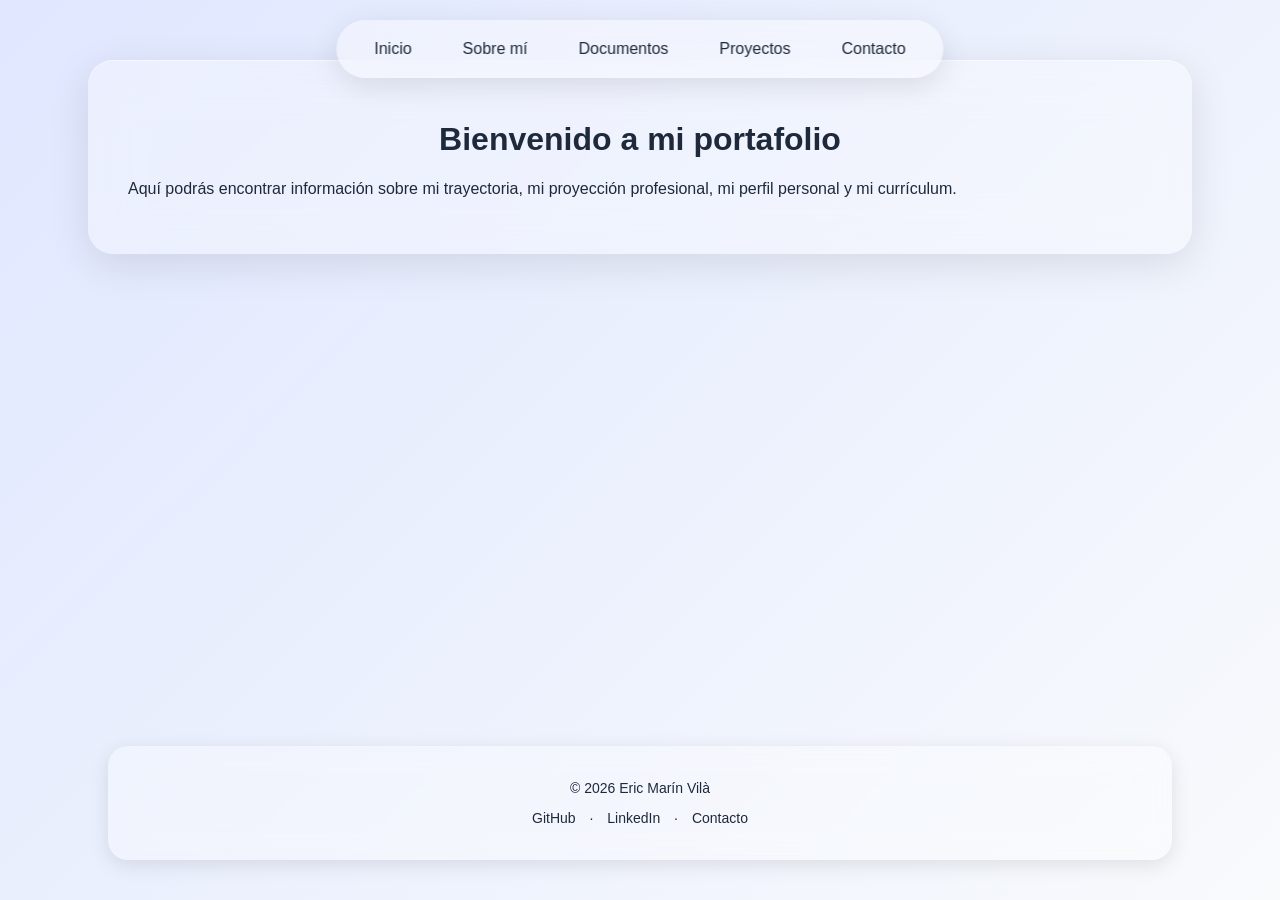
==== index.html @ af874980 "x" ====
<!DOCTYPE html>
<html lang="es">
<head>
    <meta charset="UTF-8">
    <title>Inicio</title>
    <link rel="stylesheet" href="css/style.css">
</head>
<body>

<nav>
    <a href="index.html">Inicio</a>
    <a href="about.html">Sobre mí</a>
    <a href="documents.html">Documentos</a>
    <a href="projects.html">Proyectos</a>
    <a href="contact.html">Contacto</a>
</nav>

<main>
    <div class="glass">
        <h1>Bienvenido a mi portafolio</h1>
        <p>
            Aquí podrás encontrar información sobre mi trayectoria,
            mi proyección profesional, mi perfil personal y mi currículum.
        </p>
    </div>
</main>

<footer>
    <p>© 2026 Eric Marín Vilà</p>
    <p>
        <a href="#">GitHub</a> · 
        <a href="#">LinkedIn</a> · 
        <a href="#">Contacto</a>
    </p>
</footer>

</body>
</html>
---- css/style.css ----
body {
    margin: 0;
    font-family: -apple-system, BlinkMacSystemFont, sans-serif;
    background: linear-gradient(135deg, #e0e7ff, #f8fafc);
    color: #1e293b;
}

/* NAVBAR */
nav {
    position: fixed;
    top: 20px;
    left: 50%;
    transform: translateX(-50%);

    padding: 10px 20px;
    display: flex;
    gap: 15px;

    backdrop-filter: blur(20px);
    background: rgba(255, 255, 255, 0.4);
    border-radius: 50px;

    box-shadow: 0 8px 30px rgba(0,0,0,0.1);

    z-index: 1000;
}

/* LINKS COMO BOTONES */
nav a {
    text-decoration: none;
    color: #1e293b;
    padding: 10px 18px;
    border-radius: 30px;
    transition: all 0.2s ease;
}

/* HOVER EFECTO BOTÓN */
nav a:hover {
    background: rgba(255, 255, 255, 0.7);
    transform: translateY(-2px);
}

/* GLASS EFFECT */
.glass {
    backdrop-filter: blur(25px);
    background: rgba(255, 255, 255, 0.3);
    border-radius: 25px;
    padding: 40px;
    margin: 60px auto;
    width: 80%;

    box-shadow: 
        0 10px 40px rgba(0,0,0,0.1),
        inset 0 1px 1px rgba(255,255,255,0.5);
}

/* TITLES */
h1 {
    text-align: center;
}

/* BUTTONS */
button {
    background: rgba(255,255,255,0.6);
    border: none;
    padding: 10px 20px;
    border-radius: 10px;
    cursor: pointer;
}

/* GRID DE PROYECTOS */
.projects-container {
    display: grid;
    grid-template-columns: repeat(auto-fit, minmax(250px, 1fr));
    gap: 20px;
}

.project-card {
    backdrop-filter: blur(15px);
    background: rgba(255, 255, 255, 0.35);
    border-radius: 15px;
    padding: 20px;
    transition: transform 0.2s ease, box-shadow 0.2s ease;
}

.project-card:hover {
    transform: translateY(-5px);
    box-shadow: 0 10px 30px rgba(0,0,0,0.15);
}

.project-card h3 {
    margin-top: 0;
}

.project-card a {
    text-decoration: none;
    font-weight: bold;
}

/* CENTRAR CONTENIDO */
body {
    min-height: 100vh;
    display: flex;
    flex-direction: column;
}

/* CONTENIDO PRINCIPAL */
main {
    flex: 1;
}

footer {
    margin: 40px auto;
    width: 80%;
    padding: 20px;

    text-align: center;
    font-size: 14px;

    backdrop-filter: blur(15px);
    background: rgba(255,255,255,0.3);
    border-radius: 20px;

    box-shadow: 0 5px 20px rgba(0,0,0,0.1);
}

footer a {
    color: #1e293b;
    text-decoration: none;
    margin: 0 10px;
}

footer a:hover {
    text-decoration: underline;
}

/* FORMULARIO */
form {
    display: flex;
    flex-direction: column;
    gap: 15px;
}

input, textarea {
    padding: 12px;
    border-radius: 12px;
    border: none;
    outline: none;

    backdrop-filter: blur(10px);
    background: rgba(255,255,255,0.5);

    font-size: 14px;
}

/* TEXTAREA */
textarea {
    min-height: 120px;
    resize: none;
}

/* BOTÓN */
button {
    padding: 12px;
    border-radius: 12px;
    border: none;
    cursor: pointer;

    background: rgba(255,255,255,0.7);
    font-weight: 500;
    transition: all 0.2s ease;
}

button:hover {
    transform: translateY(-2px);
    background: rgba(255,255,255,0.9);
}

input:focus, textarea:focus {
    background: rgba(255,255,255,0.8);
    box-shadow: 0 0 0 2px rgba(99,102,241,0.3);
}

/* CONTENEDOR */
.docs-container {
    display: grid;
    grid-template-columns: repeat(auto-fit, minmax(250px, 1fr));
    gap: 20px;
}

/* TARJETA SIMPLE */
.doc-card {
    display: block;
    padding: 30px;
    border-radius: 20px;

    text-decoration: none;
    color: #1e293b;

    backdrop-filter: blur(15px);
    background: rgba(255,255,255,0.35);

    box-shadow: 0 8px 25px rgba(0,0,0,0.1);

    transition: transform 0.2s ease, box-shadow 0.2s ease, background 0.2s ease;
}

/* HOVER */
.doc-card:hover {
    transform: translateY(-6px);
    box-shadow: 0 15px 35px rgba(0,0,0,0.15);
    background: rgba(255,255,255,0.5);
}

/* TEXTO */
.doc-card h2 {
    margin-top: 0;
}

.doc-card p {
    margin-bottom: 0;
    opacity: 0.8;
}
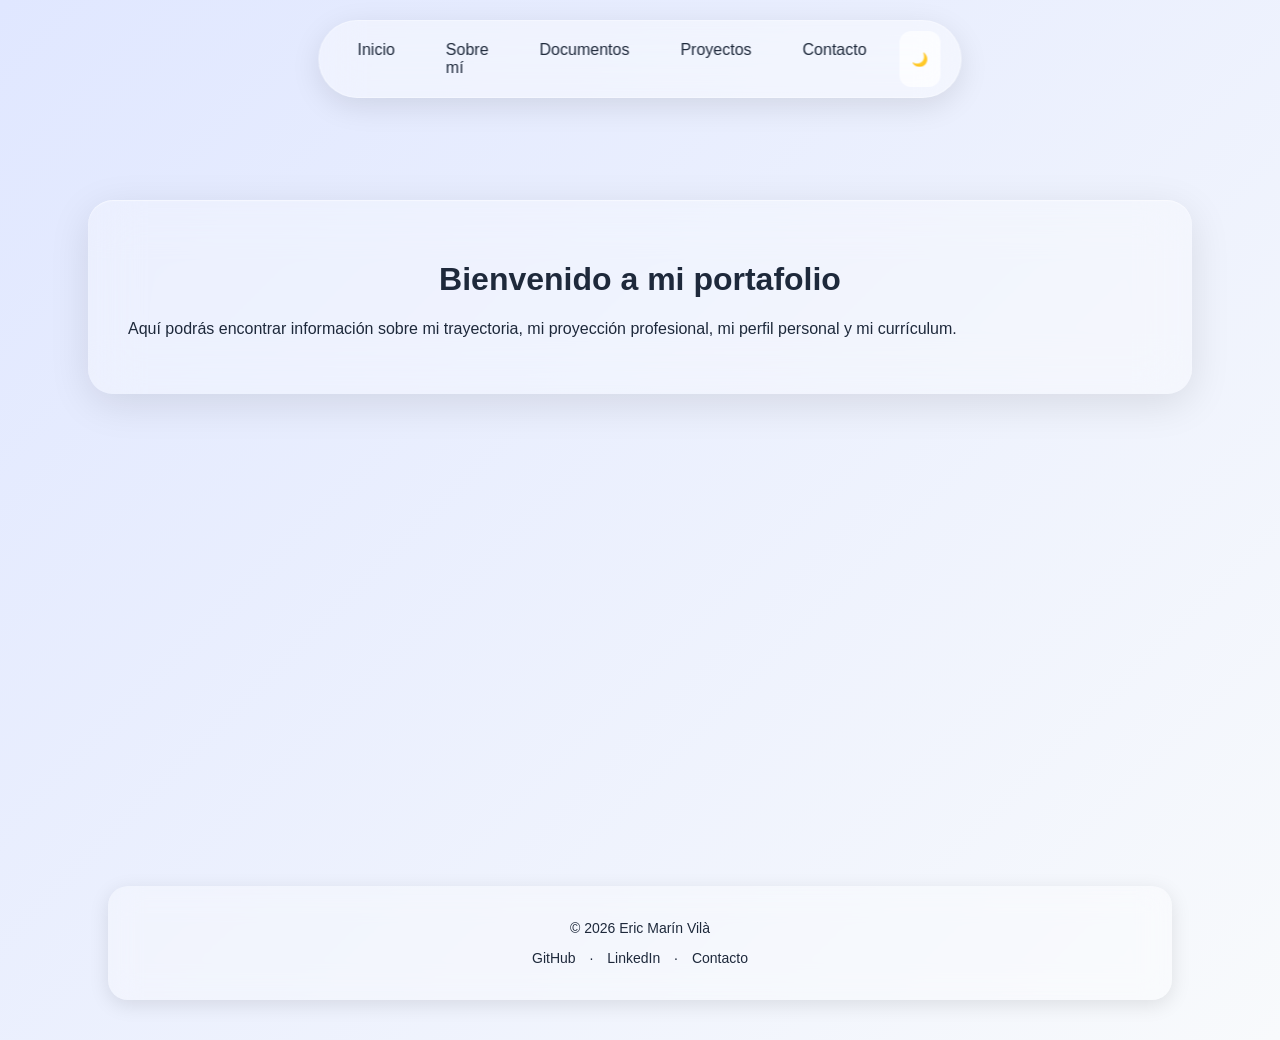
==== commit 3a115bc1: "x" ====
--- a/index.html
+++ b/index.html
@@ -13,6 +13,7 @@
     <a href="documents.html">Documentos</a>
     <a href="projects.html">Proyectos</a>
     <a href="contact.html">Contacto</a>
+    <button onclick="toggleDark()">🌙</button>
 </nav>
 
 <main>
@@ -34,5 +35,20 @@
     </p>
 </footer>
 
+<script>
+function toggleDark() {
+    document.body.classList.toggle("dark");
+}
+</script>
+<script>
+if (localStorage.theme === "dark") {
+    document.body.classList.add("dark");
+}
+
+function toggleDark() {
+    document.body.classList.toggle("dark");
+    localStorage.theme = document.body.classList.contains("dark") ? "dark" : "light";
+}
+</script>
 </body>
 </html>
--- a/css/style.css
+++ b/css/style.css
@@ -1,5 +1,20 @@
+/* MODO OSCURO */
+.dark {
+    background: #0f172a;
+    color: white;
+}
+
+/* Ajustar tus cards / navbar */
+.dark .glass,
+.dark nav,
+.dark .doc-card {
+    background: rgba(30, 41, 59, 0.6);
+    color: white;
+}
+
 body {
     margin: 0;
+    padding-top: 140px;
     font-family: -apple-system, BlinkMacSystemFont, sans-serif;
     background: linear-gradient(135deg, #e0e7ff, #f8fafc);
     color: #1e293b;
@@ -11,7 +26,7 @@
     top: 20px;
     left: 50%;
     transform: translateX(-50%);
-
+    border: 1px solid rgba(255,255,255,0.3);
     padding: 10px 20px;
     display: flex;
     gap: 15px;
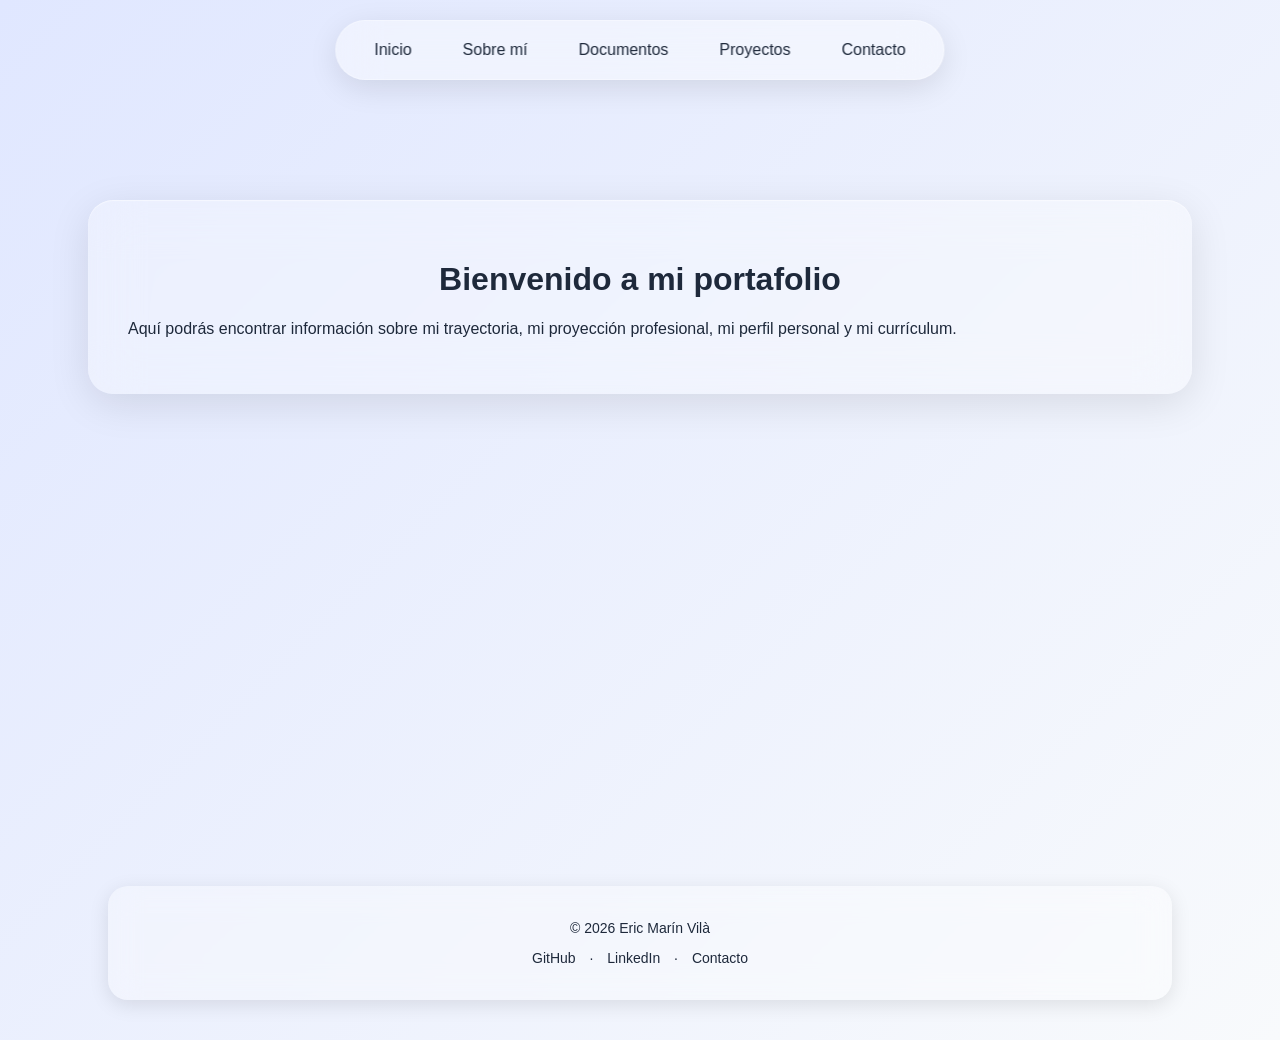
==== commit 5787f482: "x" ====
--- a/index.html
+++ b/index.html
@@ -13,7 +13,6 @@
     <a href="documents.html">Documentos</a>
     <a href="projects.html">Proyectos</a>
     <a href="contact.html">Contacto</a>
-    <button onclick="toggleDark()">🌙</button>
 </nav>
 
 <main>
@@ -35,20 +34,5 @@
     </p>
 </footer>
 
-<script>
-function toggleDark() {
-    document.body.classList.toggle("dark");
-}
-</script>
-<script>
-if (localStorage.theme === "dark") {
-    document.body.classList.add("dark");
-}
-
-function toggleDark() {
-    document.body.classList.toggle("dark");
-    localStorage.theme = document.body.classList.contains("dark") ? "dark" : "light";
-}
-</script>
 </body>
 </html>
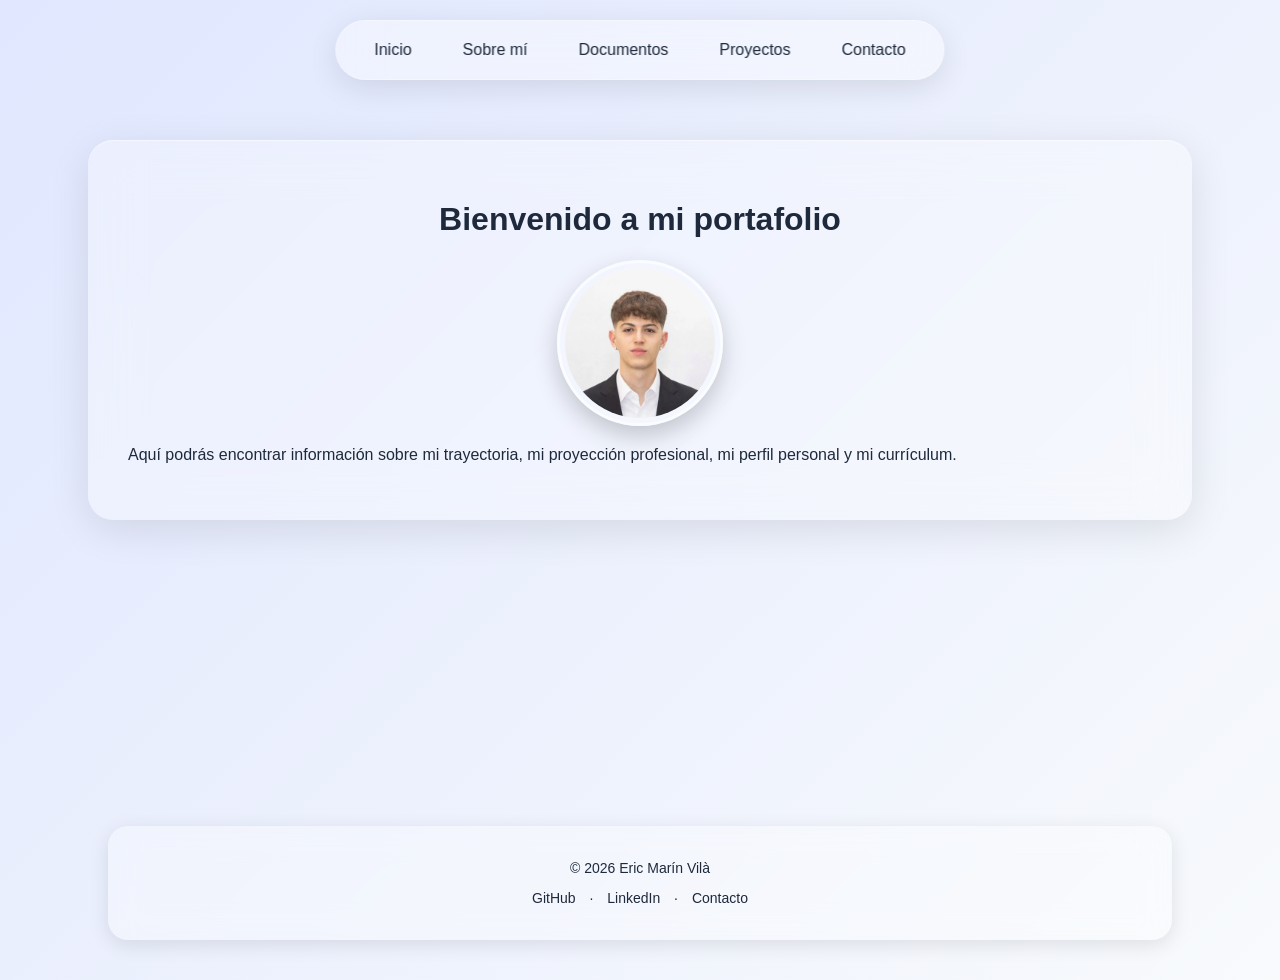
==== commit 670da353: "x" ====
--- a/index.html
+++ b/index.html
@@ -18,6 +18,9 @@
 <main>
     <div class="glass">
         <h1>Bienvenido a mi portafolio</h1>
+        <div class="profile">
+            <img src="img/FotoEricCV.jpg" alt="Mi foto">
+        </div>
         <p>
             Aquí podrás encontrar información sobre mi trayectoria,
             mi proyección profesional, mi perfil personal y mi currículum.
--- a/css/style.css
+++ b/css/style.css
@@ -1,20 +1,6 @@
-/* MODO OSCURO */
-.dark {
-    background: #0f172a;
-    color: white;
-}
-
-/* Ajustar tus cards / navbar */
-.dark .glass,
-.dark nav,
-.dark .doc-card {
-    background: rgba(30, 41, 59, 0.6);
-    color: white;
-}
-
 body {
     margin: 0;
-    padding-top: 140px;
+    padding-top: 80px;
     font-family: -apple-system, BlinkMacSystemFont, sans-serif;
     background: linear-gradient(135deg, #e0e7ff, #f8fafc);
     color: #1e293b;
@@ -235,4 +221,29 @@
 .doc-card p {
     margin-bottom: 0;
     opacity: 0.8;
+}
+
+/* FOTO PERFIL */
+.profile {
+    display: flex;
+    justify-content: center;
+    margin: 20px 0;
+}
+
+.profile img {
+    width: 150px;
+    height: 150px;
+    object-fit: cover;
+    border: 3px solid rgba(255,255,255,0.6);
+    border-radius: 50%;
+    box-shadow: 0 10px 25px rgba(0,0,0,0.2);
+    background: rgba(255,255,255,0.2);
+    padding: 5px;
+
+    transition: transform 0.3s ease;
+}
+
+/* HOVER SUAVE */
+.profile img:hover {
+    transform: scale(1.05);
 }
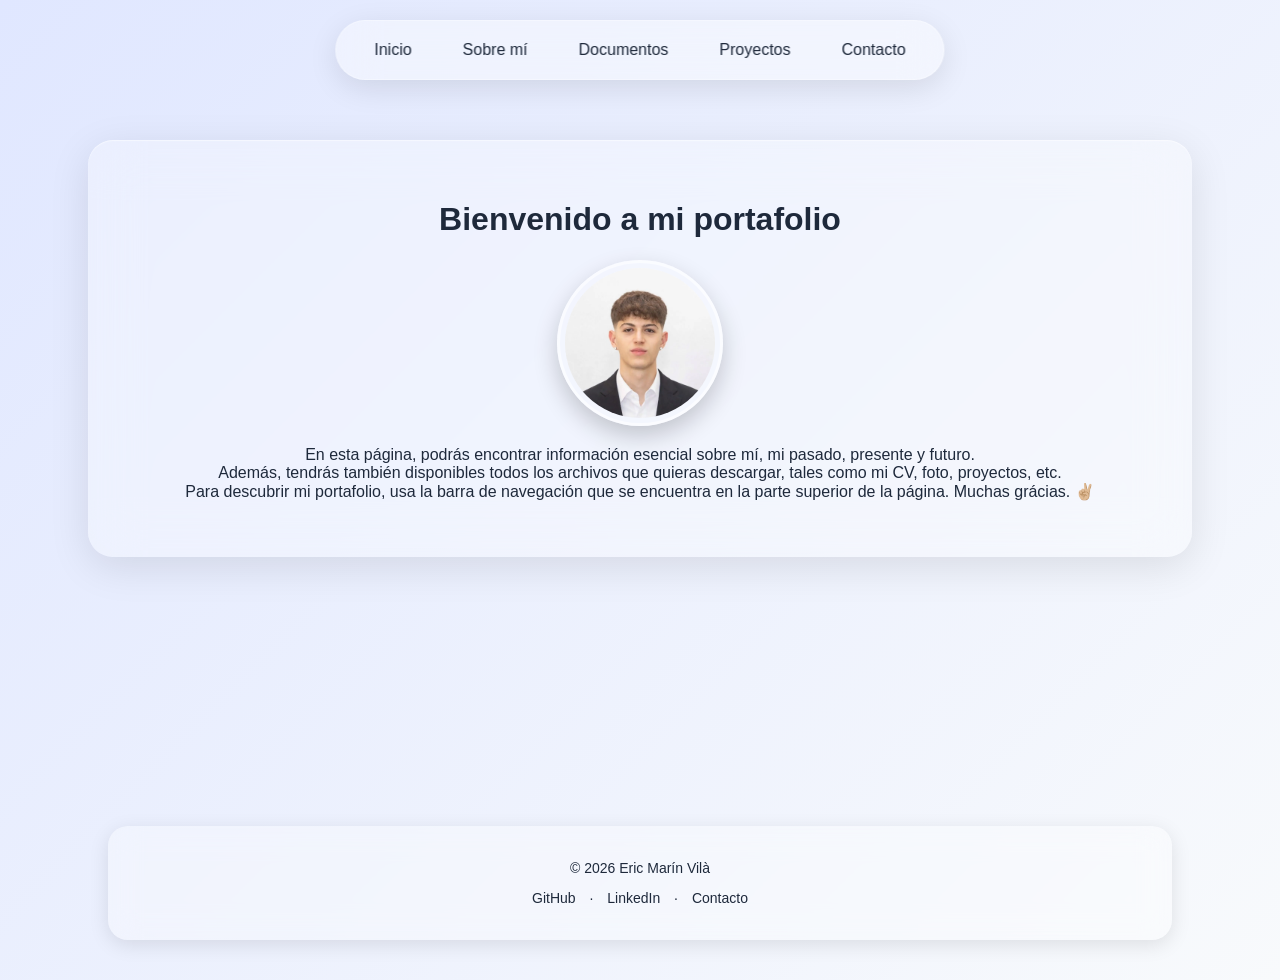
==== commit cb3caddd: "x" ====
--- a/index.html
+++ b/index.html
@@ -22,8 +22,9 @@
             <img src="img/FotoEricCV.jpg" alt="Mi foto">
         </div>
         <p>
-            Aquí podrás encontrar información sobre mi trayectoria,
-            mi proyección profesional, mi perfil personal y mi currículum.
+            En esta página, podrás encontrar información esencial sobre mí, mi pasado, presente y futuro. <br>
+            Además, tendrás también disponibles todos los archivos que quieras descargar, tales como mi CV, foto, proyectos, etc. <br>
+            Para descubrir mi portafolio, usa la barra de navegación que se encuentra en la parte superior de la página. Muchas grácias. ✌🏼
         </p>
     </div>
 </main>
--- a/css/style.css
+++ b/css/style.css
@@ -4,6 +4,7 @@
     font-family: -apple-system, BlinkMacSystemFont, sans-serif;
     background: linear-gradient(135deg, #e0e7ff, #f8fafc);
     color: #1e293b;
+    text-align: center;
 }
 
 /* NAVBAR */
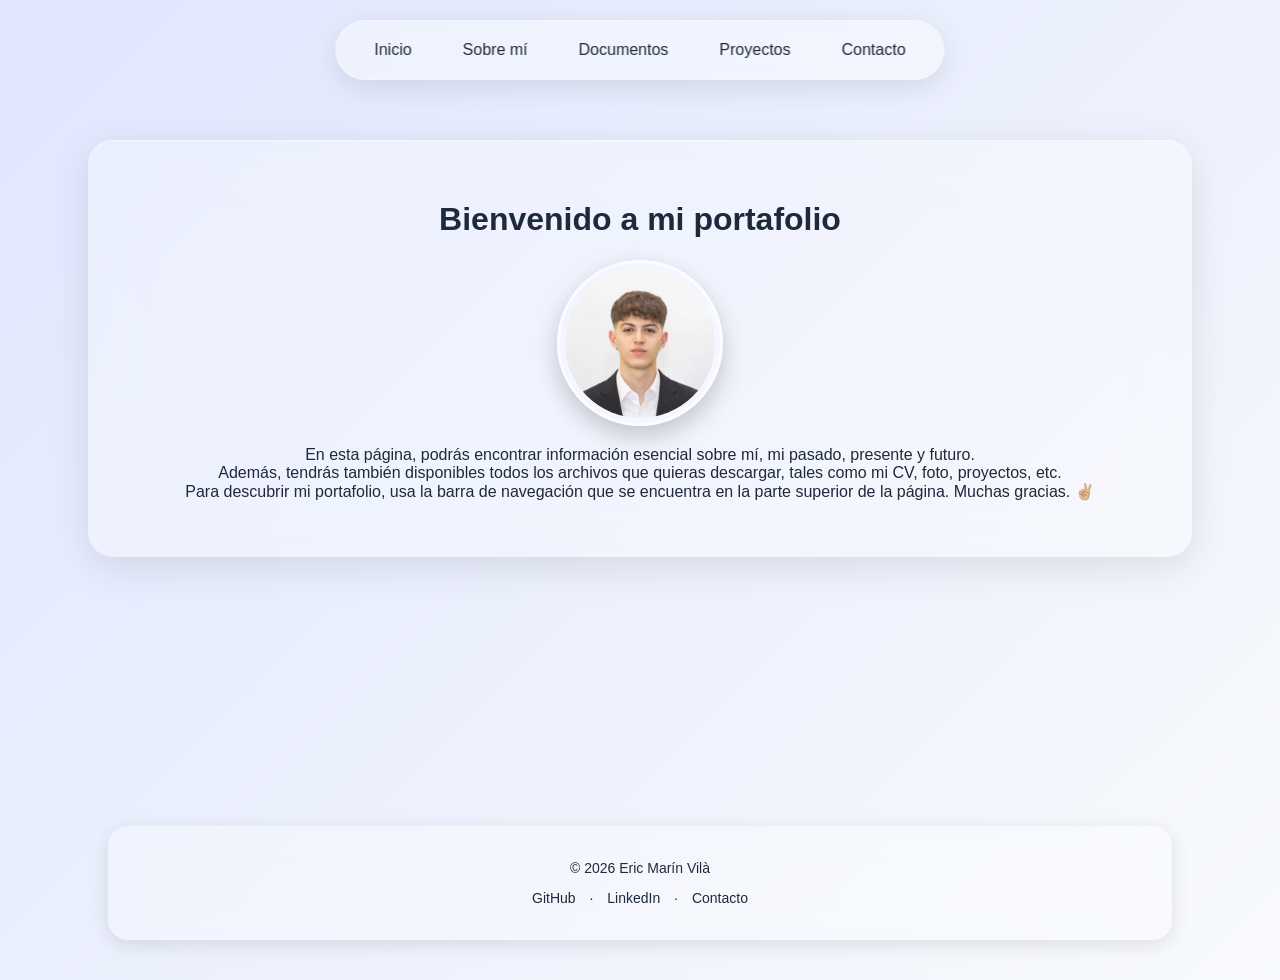
==== commit 5c497442: "x" ====
--- a/index.html
+++ b/index.html
@@ -24,7 +24,7 @@
         <p>
             En esta página, podrás encontrar información esencial sobre mí, mi pasado, presente y futuro. <br>
             Además, tendrás también disponibles todos los archivos que quieras descargar, tales como mi CV, foto, proyectos, etc. <br>
-            Para descubrir mi portafolio, usa la barra de navegación que se encuentra en la parte superior de la página. Muchas grácias. ✌🏼
+            Para descubrir mi portafolio, usa la barra de navegación que se encuentra en la parte superior de la página. Muchas gracias. ✌🏼
         </p>
     </div>
 </main>
--- a/css/style.css
+++ b/css/style.css
@@ -247,4 +247,60 @@
 /* HOVER SUAVE */
 .profile img:hover {
     transform: scale(1.05);
+}
+
+/* SECCIONES IPOP */
+.section {
+    margin-bottom: 40px;
+}
+
+/* GRID */
+.grid-2 {
+    display: grid;
+    grid-template-columns: repeat(auto-fit, minmax(250px, 1fr));
+    gap: 20px;
+}
+
+/* TARJETAS */
+.card {
+    padding: 20px;
+    border-radius: 18px;
+
+    backdrop-filter: blur(15px);
+    background: rgba(255,255,255,0.35);
+
+    box-shadow: 0 8px 25px rgba(0,0,0,0.1);
+
+    transition: transform 0.2s ease;
+}
+
+.card:hover {
+    transform: translateY(-5px);
+}
+
+/* TITULOS */
+.card h3 {
+    margin-top: 0;
+}
+
+/* TIMELINE */
+.timeline {
+    border-left: 3px solid rgba(255,255,255,0.4);
+    padding-left: 20px;
+}
+
+.timeline-item {
+    margin-bottom: 25px;
+    position: relative;
+}
+
+.timeline-item::before {
+    content: "";
+    position: absolute;
+    left: -12px;
+    top: 5px;
+    width: 10px;
+    height: 10px;
+    background: white;
+    border-radius: 50%;
 }
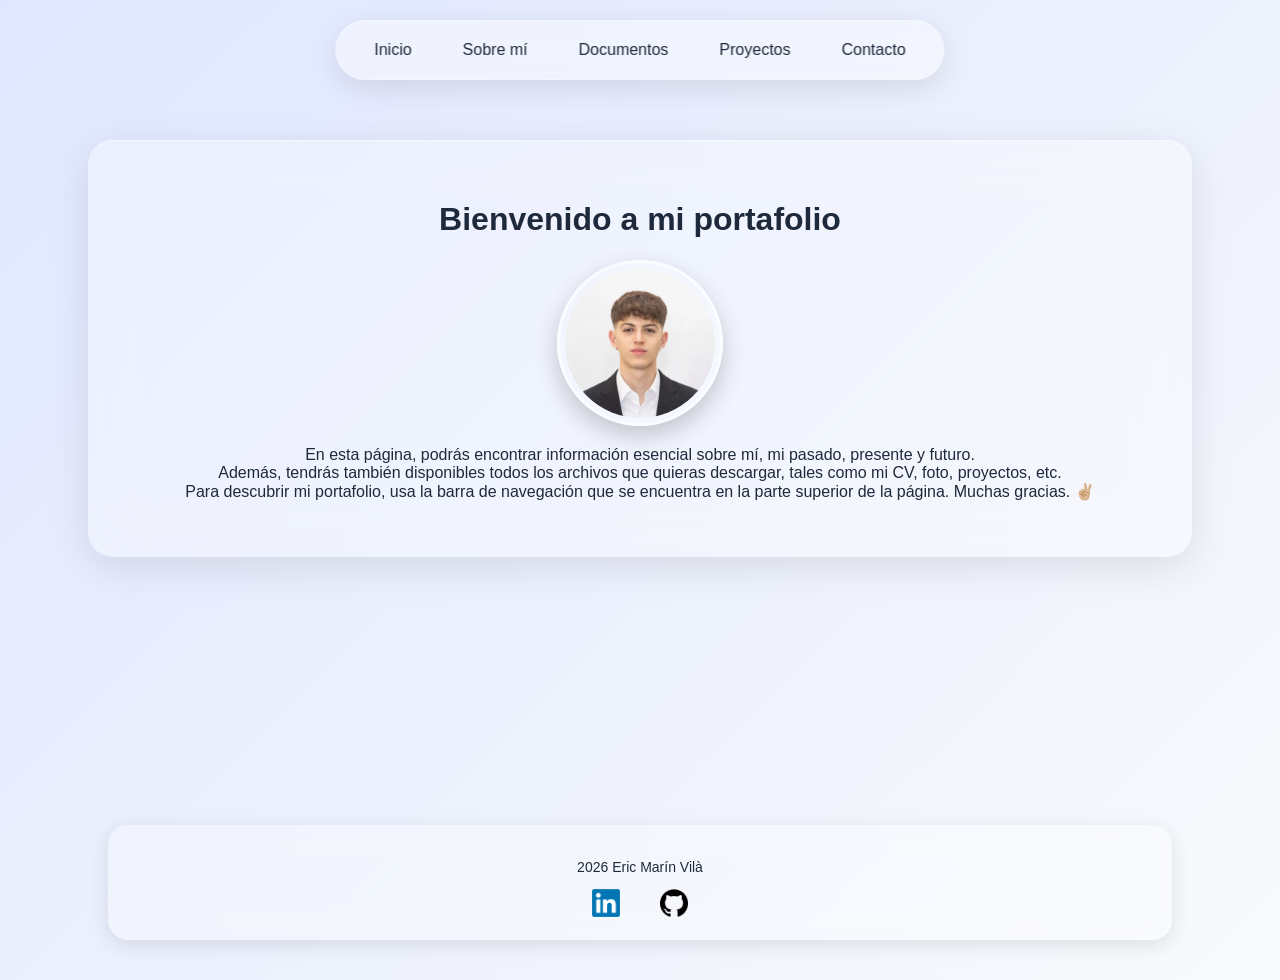
==== commit 506f755c: "x" ====
--- a/index.html
+++ b/index.html
@@ -30,12 +30,17 @@
 </main>
 
 <footer>
-    <p>© 2026 Eric Marín Vilà</p>
-    <p>
-        <a href="#">GitHub</a> · 
-        <a href="#">LinkedIn</a> · 
-        <a href="#">Contacto</a>
-    </p>
+    <p>2026 Eric Marín Vilà</p>
+
+    <div class="socials">
+        <a href="https://linkedin.com/in/ericmarinvila" target="_blank">
+            <img src="img/linkedin.png" alt="LinkedIn">
+        </a>
+
+        <a href="https://github.com/ericmarinvila" target="_blank">
+            <img src="img/github.png" alt="GitHub">
+        </a>
+    </div>
 </footer>
 
 </body>
--- a/css/style.css
+++ b/css/style.css
@@ -70,33 +70,71 @@
     cursor: pointer;
 }
 
-/* GRID DE PROYECTOS */
-.projects-container {
-    display: grid;
-    grid-template-columns: repeat(auto-fit, minmax(250px, 1fr));
-    gap: 20px;
-}
-
-.project-card {
+/* CONTENEDOR GENERAL */
+.projects-list {
+    display: flex;
+    flex-direction: column;
+    gap: 30px;
+}
+
+/* TARJETA PROYECTO */
+.project-item {
+    display: flex;
+    align-items: center;
+    gap: 25px;
+
+    padding: 25px;
+    border-radius: 20px;
+
     backdrop-filter: blur(15px);
-    background: rgba(255, 255, 255, 0.35);
-    border-radius: 15px;
-    padding: 20px;
-    transition: transform 0.2s ease, box-shadow 0.2s ease;
-}
-
-.project-card:hover {
+    background: rgba(255,255,255,0.35);
+
+    box-shadow: 0 8px 25px rgba(0,0,0,0.1);
+
+    transition: transform 0.2s ease;
+}
+
+.project-item:hover {
     transform: translateY(-5px);
-    box-shadow: 0 10px 30px rgba(0,0,0,0.15);
-}
-
-.project-card h3 {
+}
+
+/* IMAGEN */
+.project-img img {
+    width: 180px;
+    height: 120px;
+    object-fit: cover;
+    border-radius: 12px;
+}
+
+/* CONTENIDO */
+.project-content {
+    flex: 1;
+}
+
+.project-content h3 {
     margin-top: 0;
 }
 
-.project-card a {
+/* ENLACE */
+.project-link {
+    display: inline-block;
+    margin-top: 10px;
+
     text-decoration: none;
-    font-weight: bold;
+    font-weight: 500;
+
+    padding: 8px 14px;
+    border-radius: 10px;
+
+    background: rgba(255,255,255,0.6);
+    color: #1e293b;
+
+    transition: all 0.2s ease;
+}
+
+.project-link:hover {
+    background: rgba(255,255,255,0.9);
+    transform: translateY(-2px);
 }
 
 /* CENTRAR CONTENIDO */
@@ -259,13 +297,16 @@
     display: grid;
     grid-template-columns: repeat(auto-fit, minmax(250px, 1fr));
     gap: 20px;
+    max-width: 900px;
+    margin: 0 auto;
 }
 
 /* TARJETAS */
 .card {
     padding: 20px;
     border-radius: 18px;
-
+max-width: 900px;
+    margin: 0 auto;
     backdrop-filter: blur(15px);
     background: rgba(255,255,255,0.35);
 
@@ -303,4 +344,69 @@
     height: 10px;
     background: white;
     border-radius: 50%;
+}
+
+/* BARRAS DE PROGRESO */
+.skill {
+    margin-bottom: 15px;
+}
+
+.skill-name {
+    font-size: 14px;
+    margin-bottom: 5px;
+}
+
+/* barra base */
+.progress {
+    width: 100%;
+    height: 8px;
+    background: rgba(255,255,255,0.3);
+    border-radius: 10px;
+    overflow: hidden;
+}
+
+/* barra de progreso */
+.progress-bar {
+    height: 100%;
+    border-radius: 10px;
+    background: linear-gradient(90deg, #6366f1, #22c55e);
+    animation: load 1s ease forwards;
+}
+
+/* animación */
+@keyframes load {
+    from {
+        width: 0;
+    }
+}
+
+@media (max-width: 768px) {
+    .project-item {
+        flex-direction: column;
+        align-items: flex-start;
+    }
+
+    .project-img img {
+        width: 100%;
+        height: auto;
+    }
+}
+
+.socials {
+    margin-top: 10px;
+    display: flex;
+    justify-content: center;
+    gap: 20px;
+}
+
+.socials img {
+    width: 28px;
+    height: 28px;
+    object-fit: contain;
+    transition: transform 0.2s ease;
+}
+
+/* HOVER */
+.socials img:hover {
+    transform: scale(1.2);
 }
